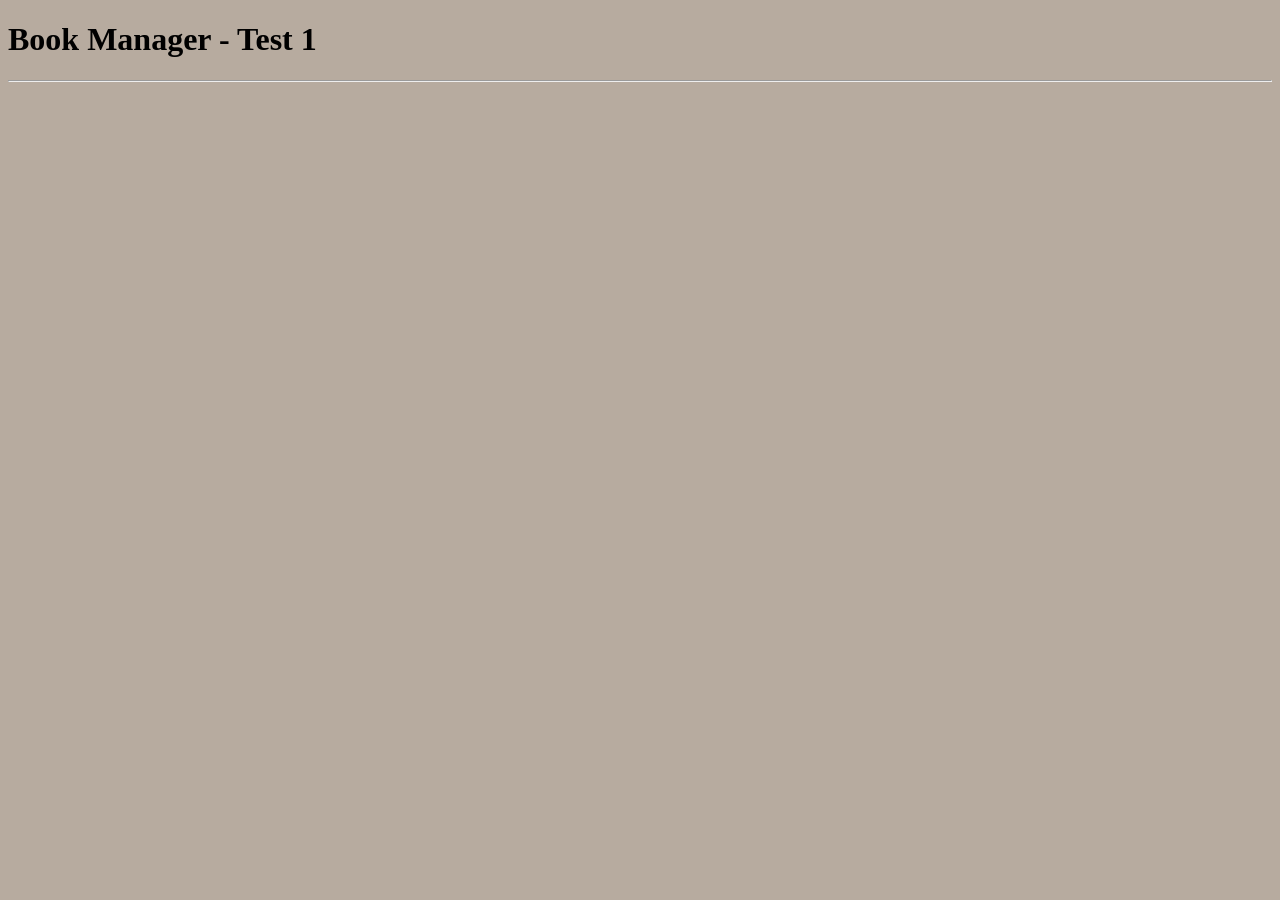
==== BookManager/index.html @ 8f8b1c6c "Merge pull request #1 from GoogleyEyes13/ci-setup-egor Ci setup egor merge" ====
<!DOCTYPE html>
<html>

<head>
    <title>Book Manager</title>
    <meta charset="utf-8" />
    <meta name="language" content="english" />

    <!-- CSS -->
    <link href="style.css" rel="stylesheet"/>
</head>

<body>
    <h1>Book Manager - Test 1</h1>
    <hr>
</body>

</html>
---- BookManager/style.css ----
/* All Pages - Background and Header */
body {
    background: #b7ab9f;
}

.title {
    font-family: 'Lucida Handwriting', cursive;
    color: #a2988e;
    font-size: 70px;
    text-align: center;
    font-weight: bold;
    margin: 0;
    text-decoration: none;
    display: inline-block;
}

.title-bg {
    background: #453931;
}

.title-icon {
    height: 90px;
    width: auto;
    object-fit: contain;
}

.navbar {
    margin-top: 0;
    padding-top: 0;
    padding-bottom: 0;
}

.navbar .nav-link {
    color: #b7ab9f !important;
    background-color: #453931;
    border: 2px solid #b7ab9f;
    font-size: 25px;
    font-weight: bold;
    padding: 5px 0;
    z-index: 0;
}

.navbar .nav-link:hover {
    color: #453931 !important;
    background-color: #766d66;
}

/* Library Page - Search Bar */
.search-container {
    padding: 40px 60px;
}

.search-container .form-control {
    background-color: #d8cec3;
    border: 2px solid #453931;
    font-size: 18px;
}

.search-container .form-control:focus {
    border-color: #766d66;
    box-shadow: 0 0 8px #453931;
    outline: none;
}

.search-button {
    color: #b7ab9f;
    background-color: #453931;
    border: 2px solid #453931;
    font-size: 18px;
    font-weight: bold;
    width: 20%;
}

.search-button:hover {
    color: #ffffff;
    background-color: #766d66;
}
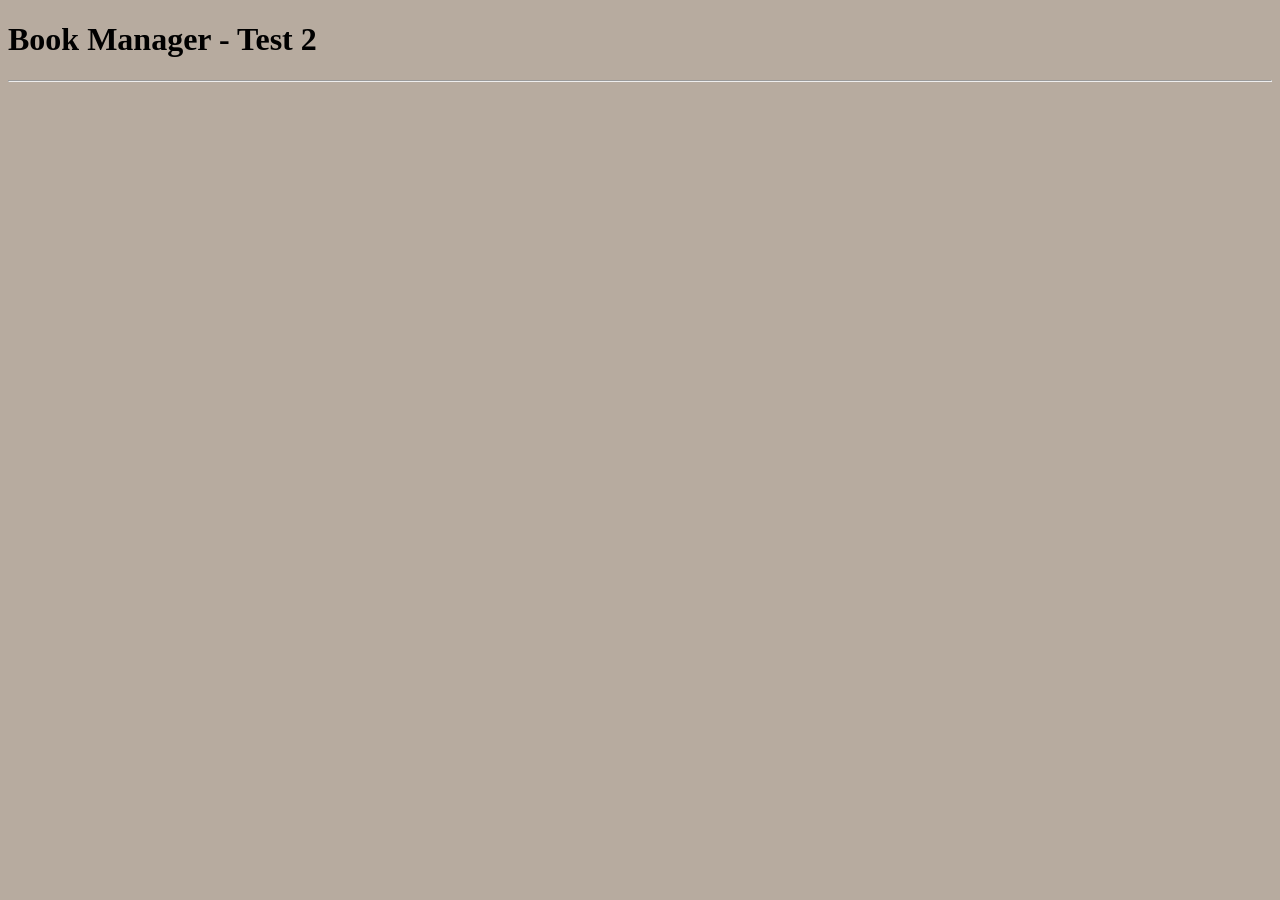
==== commit 57c9510f: "Test of deployment pipeline" ====
--- a/BookManager/index.html
+++ b/BookManager/index.html
@@ -11,7 +11,7 @@
 </head>
 
 <body>
-    <h1>Book Manager - Test 1</h1>
+    <h1>Book Manager - Test 2</h1>
     <hr>
 </body>
 
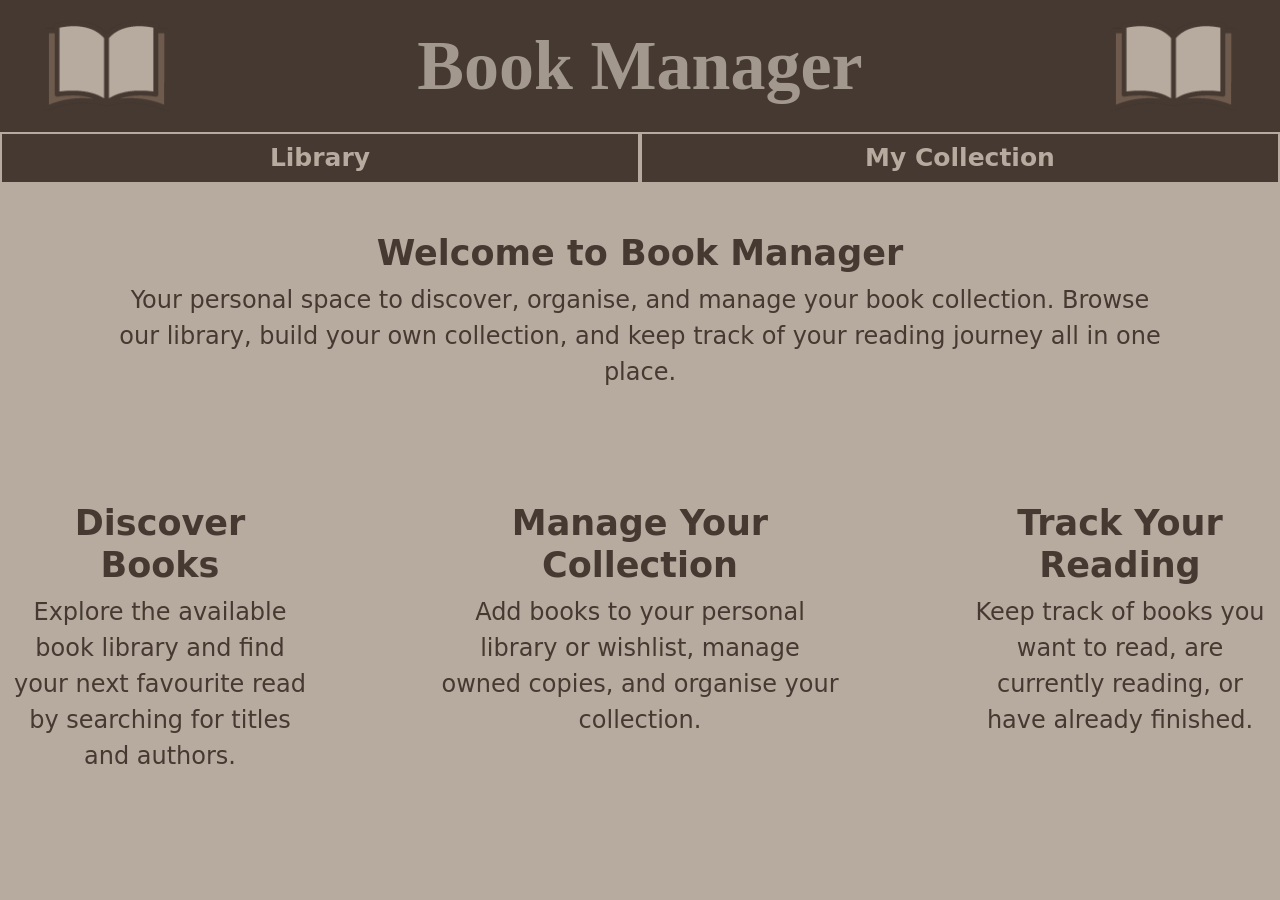
==== commit f3f7f65c: "Home page" ====
--- a/BookManager/index.html
+++ b/BookManager/index.html
@@ -6,13 +6,120 @@
     <meta charset="utf-8" />
     <meta name="language" content="english" />
 
+    <!-- Tab Icon -->
+    <link rel="icon" href="Images/Icon/BookIcon.png" type="image/png">
+
     <!-- CSS -->
+    <link href="Framework/css/bootstrap.min.css" rel="stylesheet" />
     <link href="style.css" rel="stylesheet"/>
 </head>
 
+
+<!DOCTYPE html>
+<html>
+
+<head>
+    <title>Book Manager</title>
+    <meta charset="utf-8" />
+    <meta name="language" content="english" />
+
+    <!-- Tab Icon -->
+    <link rel="icon" href="Images/Icon/BookIcon.png" type="image/png">
+
+    <!-- CSS -->
+    <link href="Framework/css/bootstrap.min.css" rel="stylesheet" />
+    <link href="style.css" rel="stylesheet"/>
+</head>
+
+
 <body>
-    <h1>Book Manager - Test 2</h1>
-    <hr>
+    <!-- Title -->
+    <div class="container-fluid">
+        <div class="row text-center align-items-center title-bg">
+            <!-- Left Icon -->
+            <div class="col-sm-1 col-md-2">
+                <img src="Images/Icon/BookIcon.png" class="title-icon" alt="Book Icon">
+            </div>
+
+            <!-- Title -->
+            <div class="col-sm-10 col-md-8">
+                <br><a href="index.html" class="title-link"><h1 class="title">Book Manager</h1></a><br><br>
+            </div>
+
+            <!-- Right Icon -->
+            <div class="col-sm-1 col-md-2">
+                <img src="Images/Icon/BookIcon.png" class="title-icon" alt="Book Icon">
+            </div>
+        </div>
+    </div>
+
+    <!-- Nav Bar -->
+    <nav class="navbar navbar-expand">
+        <div class="container-fluid p-0">
+            <ul class="nav nav-justified w-100 text-center">
+                <li class="nav-item">
+                    <a class="nav-link text-white w-100" href="library.html">
+                        Library
+                    </a>
+                </li>
+                <li class="nav-item">
+                    <a class="nav-link text-white w-100" href="mycollection.html">
+                        My Collection
+                    </a>
+                </li>
+            </ul>
+        </div>
+    </nav>
+
+
+    <!-- General Information About The Website -->
+    <div class="container-fluid">
+        <div class="text-center">
+            <br><br>
+
+            <!-- Welcome Message with Border Decoration -->
+            <div class="row welcome-section">
+                <div class="col-sm-2 col-md-1"></div>
+                <div class="col-sm-8 col-md-10">
+                    <h2 class="information-title">Welcome to Book Manager</h2>
+
+                    <p class="information-text">Your personal space to discover, organise, and manage your book collection.
+                        Browse our library, build your own collection, and keep track of your
+                        reading journey all in one place.</p>
+                </div>
+                <div class="col-sm-2 col-md-1"></div>
+            </div>
+
+            <!-- Main Feature Descriptions -->
+            <br><br><br><br>
+            <div class="row">
+                <div class="col-md-3">
+                    <div>
+                        <h4 class="information-title">Discover Books</h4>
+                        <p class="information-text">Explore the available book library and find your next favourite read by searching for titles and authors.</p>
+                    </div>
+                </div>
+
+                <div class="col-md-1"></div>
+
+                <div class="col-md-4">
+                    <div>
+                        <h4 class="information-title">Manage Your Collection</h4>
+                        <p class="information-text">Add books to your personal library or wishlist, manage owned copies, and organise your collection.</p>
+                    </div>
+                </div>
+
+                <div class="col-md-1"></div>
+
+                <div class="col-md-3">
+                    <div>
+                        <h4 class="information-title">Track Your Reading</h4>
+                        <p class="information-text">Keep track of books you want to read, are currently reading, or have already finished.</p>
+                    </div>
+                </div>
+            </div>
+        </div>
+    </div>
 </body>
 
 </html>
--- a/BookManager/style.css
+++ b/BookManager/style.css
@@ -45,6 +45,20 @@
     background-color: #766d66;
 }
 
+
+/* Home Page - Information */
+.information-title {
+    color: #453931;
+    font-size: 35px;
+    font-weight: bold;
+}
+
+.information-text {
+    color: #453931;
+    font-size: 24px;
+}
+
+
 /* Library Page - Search Bar */
 .search-container {
     padding: 40px 60px;
--- a/BookManager/style.css
+++ b/BookManager/style.css
@@ -45,6 +45,20 @@
     background-color: #766d66;
 }
 
+
+/* Home Page - Information */
+.information-title {
+    color: #453931;
+    font-size: 35px;
+    font-weight: bold;
+}
+
+.information-text {
+    color: #453931;
+    font-size: 24px;
+}
+
+
 /* Library Page - Search Bar */
 .search-container {
     padding: 40px 60px;
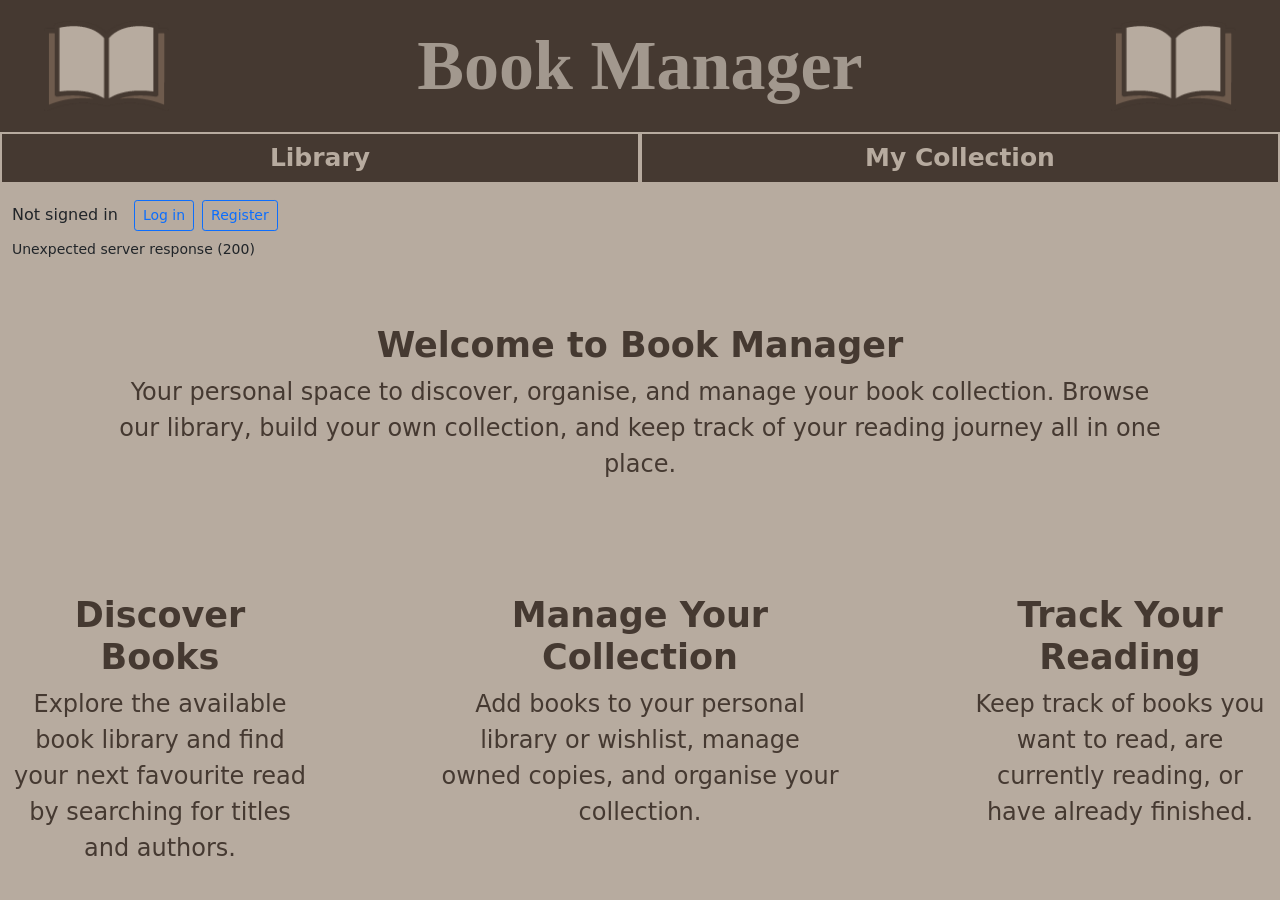
==== commit 7f56af72: "JavaScript implementation test" ====
--- a/BookManager/index.html
+++ b/BookManager/index.html
@@ -14,23 +14,7 @@
     <link href="style.css" rel="stylesheet"/>
 </head>
 
-
-<!DOCTYPE html>
-<html>
-
-<head>
-    <title>Book Manager</title>
-    <meta charset="utf-8" />
-    <meta name="language" content="english" />
-
-    <!-- Tab Icon -->
-    <link rel="icon" href="Images/Icon/BookIcon.png" type="image/png">
-
-    <!-- CSS -->
-    <link href="Framework/css/bootstrap.min.css" rel="stylesheet" />
-    <link href="style.css" rel="stylesheet"/>
-</head>
-
+<script src="js/auth.js" defer></script>
 
 <body>
     <!-- Title -->
@@ -78,7 +62,7 @@
             <br><br>
 
             <!-- Welcome Message with Border Decoration -->
-            <div class="row welcome-section">
+            <div class="row">
                 <div class="col-sm-2 col-md-1"></div>
                 <div class="col-sm-8 col-md-10">
                     <h2 class="information-title">Welcome to Book Manager</h2>
--- a/BookManager/style.css
+++ b/BookManager/style.css
@@ -89,3 +89,21 @@
     color: #ffffff;
     background-color: #766d66;
 }
+
+/* My Collection Page - Table */
+.collection-table {
+    color: #453931;
+    border: 4px solid #453931;
+    width: calc(100% - 140px);
+    table-layout: fixed;
+    margin-left: 70px;
+    margin-right: 70px;
+    box-sizing: border-box;
+}
+
+.collection-table-headings {
+    color: #a2988e;
+    background-color: #453931 !important;
+    border: 4px solid #b7ab9f;
+    font-size: 24px;
+}
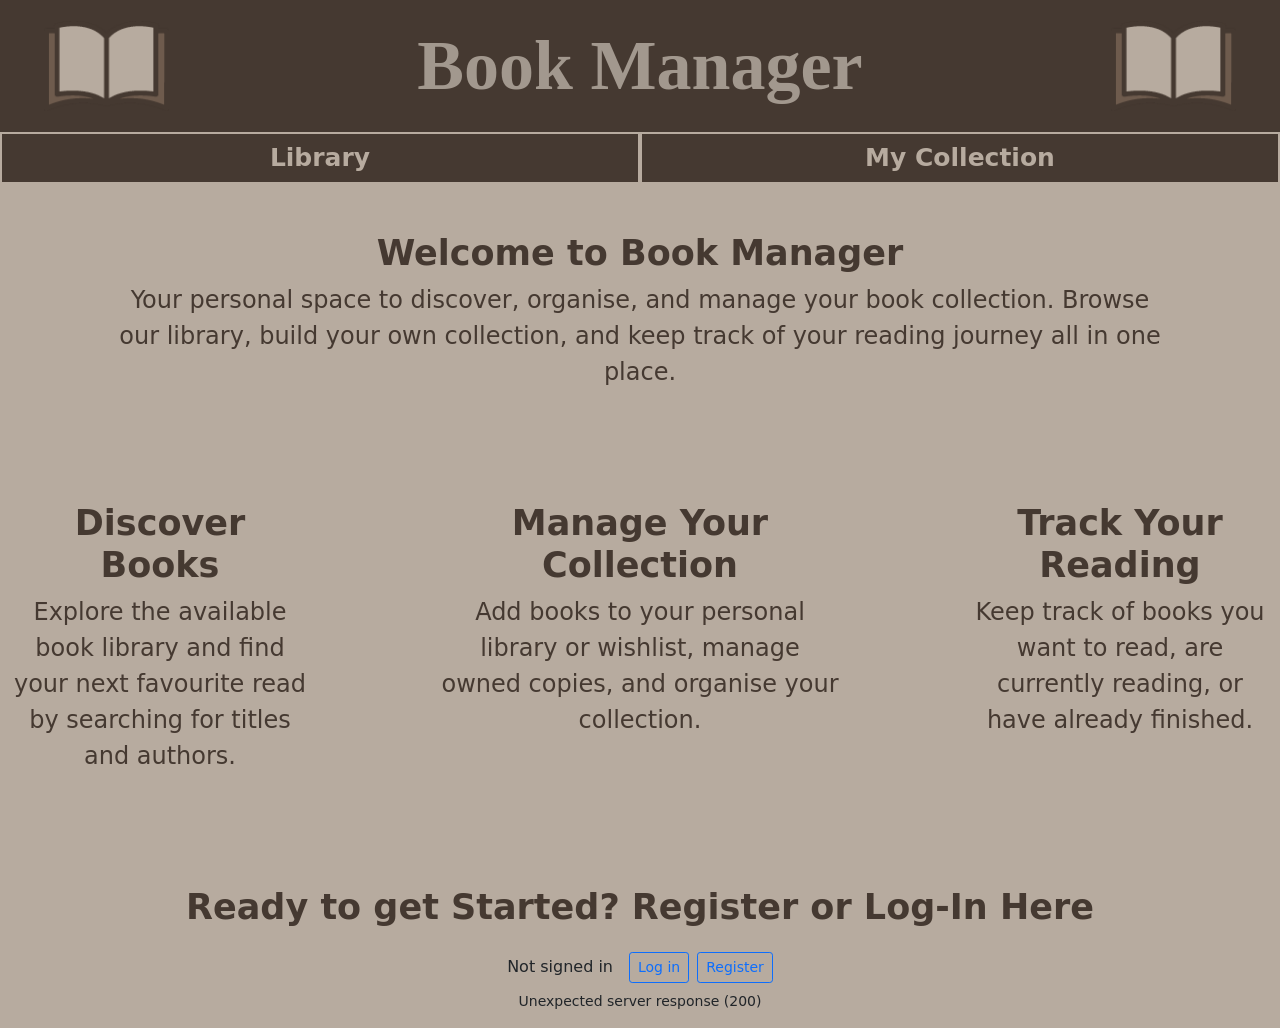
==== commit d77dd540: "Small layout changes" ====
--- a/BookManager/index.html
+++ b/BookManager/index.html
@@ -102,6 +102,18 @@
                     </div>
                 </div>
             </div>
+
+            <!-- Log-In & Register -->
+            <br><br><br><br>
+            <div class="row" id="login-section">
+                <div class="col-sm-2 col-md-1"></div>
+                    <div class="col-sm-8 col-md-10">
+                        <h2 class="information-title">
+                            Ready to get Started? Register or Log-In Here
+                        </h2>
+                    </div>
+                <div class="col-sm-2 col-md-1"></div>
+            </div>
         </div>
     </div>
 </body>
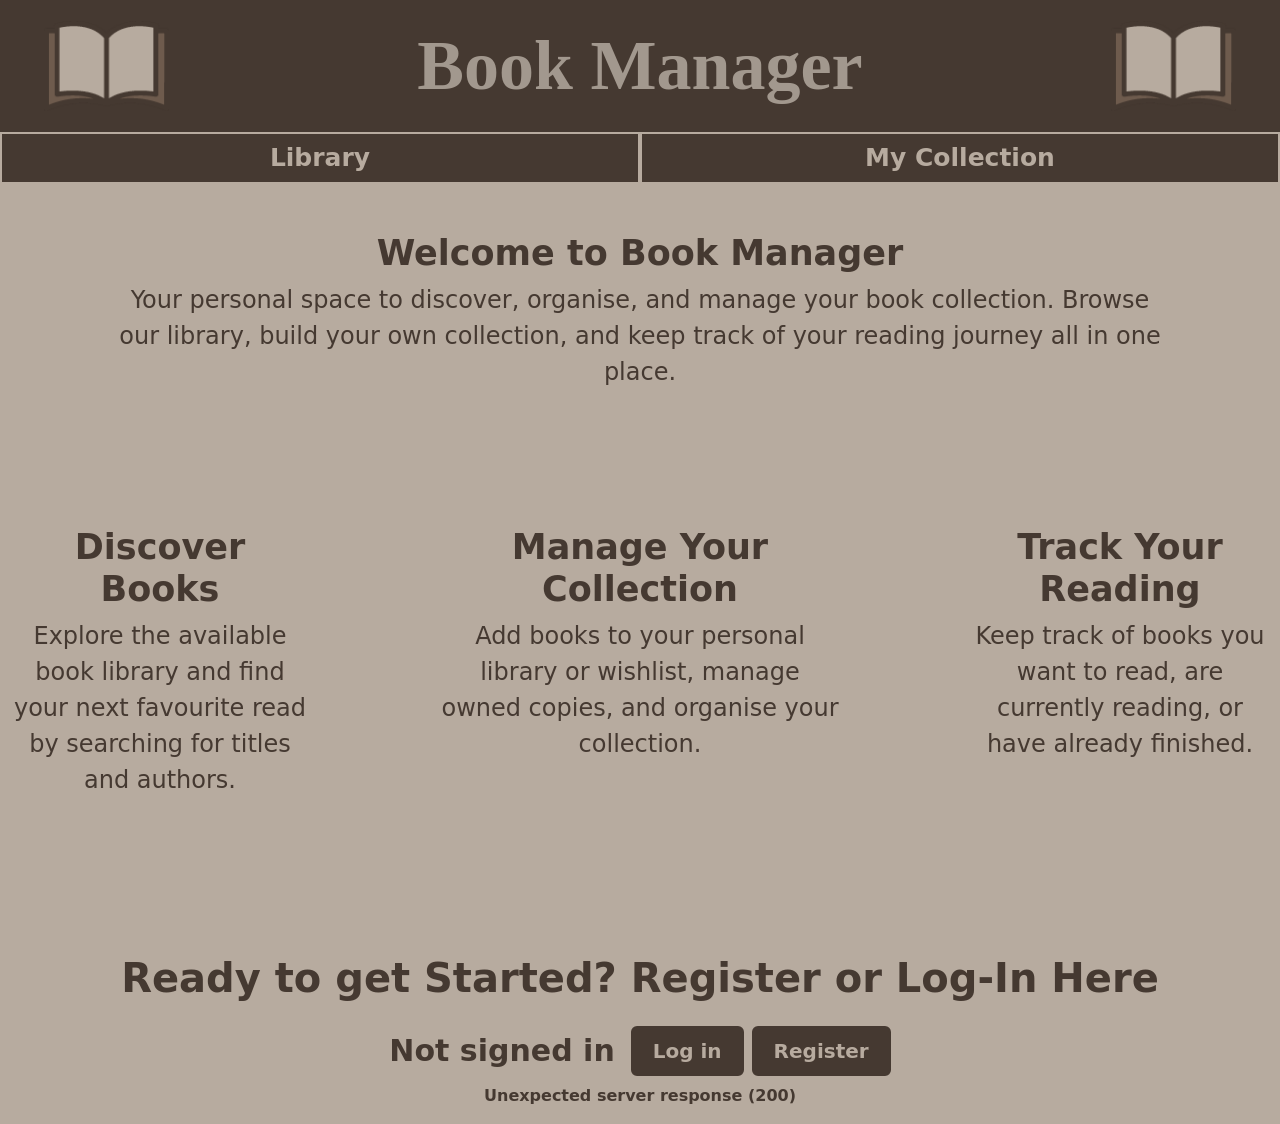
==== commit 8deef034: "Styling login section" ====
--- a/BookManager/index.html
+++ b/BookManager/index.html
@@ -75,7 +75,7 @@
             </div>
 
             <!-- Main Feature Descriptions -->
-            <br><br><br><br>
+            <br><br><br><br><br>
             <div class="row">
                 <div class="col-md-3">
                     <div>
@@ -104,7 +104,7 @@
             </div>
 
             <!-- Log-In & Register -->
-            <br><br><br><br>
+            <br><br><br><br><br>
             <div class="row" id="login-section">
                 <div class="col-sm-2 col-md-1"></div>
                     <div class="col-sm-8 col-md-10">
--- a/BookManager/style.css
+++ b/BookManager/style.css
@@ -107,3 +107,110 @@
     border: 4px solid #b7ab9f;
     font-size: 24px;
 }
+
+
+/* All Pages - Login Section */
+#login-section {
+    color: #453931;
+    text-align: center;
+    margin-top: 20px;
+}
+
+#login-section h2 {
+    color: #453931;
+    font-size: 40px;
+}
+
+#login-section + section.container-fluid {
+    color: #453931;
+    padding: 20px;
+}
+
+#bm-auth-status {
+    color: #453931;
+    font-size: 30px;
+    font-weight: bold;
+}
+
+#bm-login-button,
+#bm-register-button,
+#bm-logout-button {
+    color: #b7ab9f;
+    background-color: #453931;
+    border: 2px solid #453931;
+    border-radius: 6px;
+    padding: 8px 20px;
+    font-size: 20px;
+    font-weight: bold;
+    transition: background-color 0.2s ease, color 0.2s ease;
+}
+
+#bm-login-button:hover,
+#bm-register-button:hover,
+#bm-logout-button:hover {
+    color: #ffffff;
+    background-color: #766d66;
+    border-color: #766d66;
+}
+
+#bm-auth-form {
+    max-width: 600px;
+    margin-left: auto;
+    margin-right: auto;
+    justify-content: center;
+    align-items: stretch;
+}
+
+#bm-email,
+#bm-password {
+    color: #453931;
+    background-color: #d8cec3;
+    border: 2px solid #453931;
+    border-radius: 6px;
+    font-size: 16px;
+    padding: 10px;
+}
+
+#bm-email::placeholder,
+#bm-password::placeholder {
+    color: #766d66;
+    opacity: 1;
+}
+
+#bm-email:focus,
+#bm-password:focus {
+    background-color: #e3d9ce;
+    border-color: #766d66;
+    box-shadow: 0 0 8px #453931;
+    outline: none;
+}
+
+#bm-submit {
+    color: #b7ab9f;
+    background-color: #453931;
+    border: 2px solid #453931;
+    border-radius: 6px;
+    font-size: 16px;
+    font-weight: bold;
+    padding: 10px;
+    transition: background-color 0.2s ease, color 0.2s ease;
+}
+
+#bm-submit:hover {
+    color: #ffffff;
+    background-color: #766d66;
+    border-color: #766d66;
+}
+
+#bm-auth-message {
+    color: #453931;
+    font-size: 16px;
+    font-weight: bold;
+}
+
+#bm-submit:disabled,
+#bm-logout-button:disabled {
+    opacity: 0.6;
+    cursor: not-allowed;
+}
+
